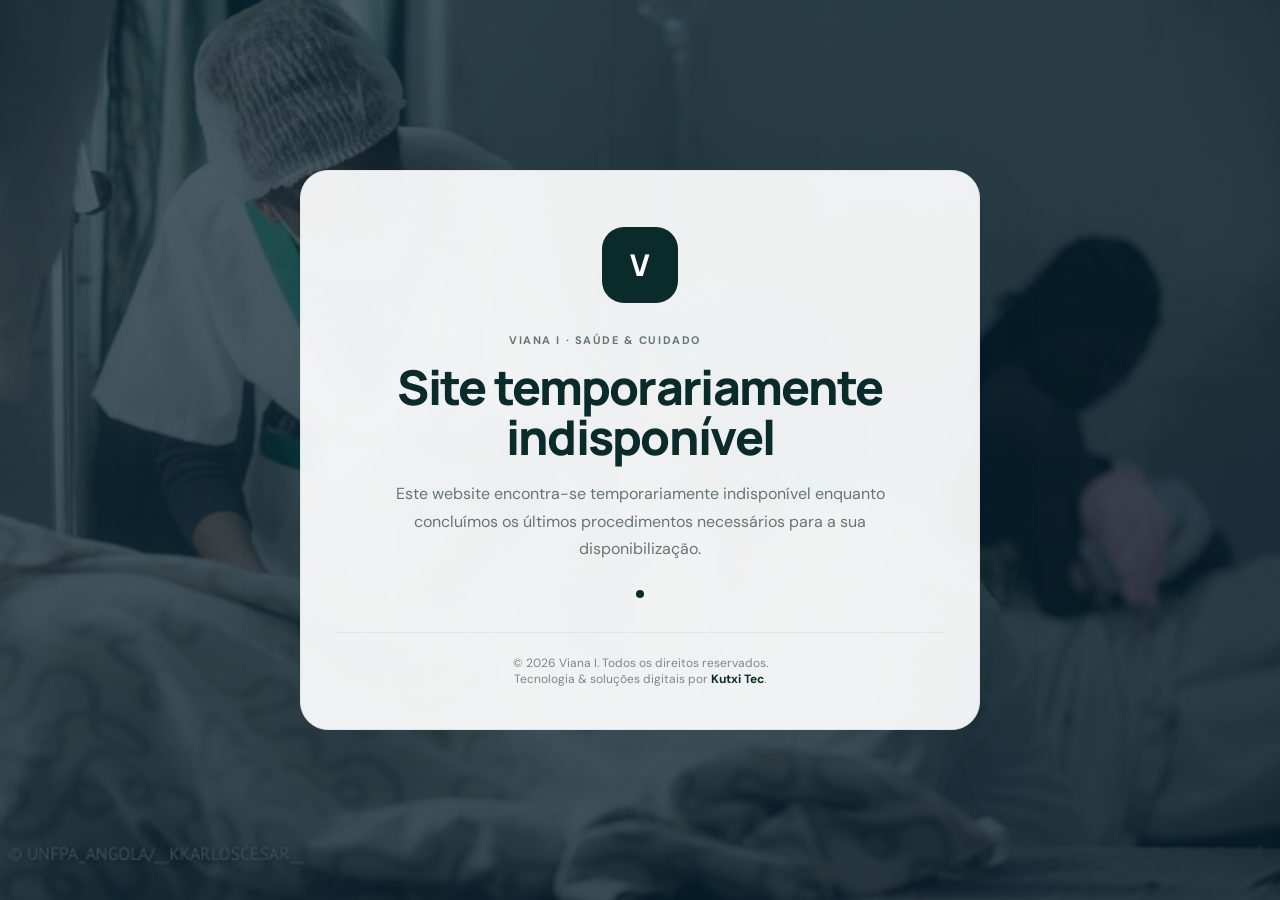
==== index.html @ 1d9197ac "Add files via upload" ====
<!doctype html>
<html lang="pt">
<head>
<meta charset="utf-8">
<script src="site-status.js"></script>

<meta name="viewport" content="width=device-width,initial-scale=1">
<meta name="theme-color" content="#09263A">
<title>Viana I — Ana Paula | Em actualização</title>
<style>
:root{--navy:#09263A;--blue:#175B7D;--green:#278E6F}
*{box-sizing:border-box}
html,body{margin:0;width:100%;height:100%}
body{overflow:hidden;font-family:Inter,system-ui,-apple-system,"Segoe UI",sans-serif;color:#fff;background:var(--navy)}
.page{position:relative;width:100vw;height:100vh;min-height:560px;display:grid;place-items:center;isolation:isolate}
.page:before{
 content:"";position:absolute;inset:0;z-index:-2;
 background-image:
 linear-gradient(90deg,rgba(9,38,58,.78) 0%,rgba(9,38,58,.50) 52%,rgba(9,38,58,.24) 100%),
 url("fundo.jpg");
 background-size:cover;background-position:center;
 transform:scale(1.025);
 animation:heroIn 1.7s cubic-bezier(.2,.75,.2,1) both, subtleZoom 14s ease-in-out 1.7s infinite alternate;
}
.page:after{
 content:"";position:absolute;inset:0;z-index:-1;
 background:linear-gradient(180deg,rgba(255,255,255,.05),rgba(9,38,58,.08));
 pointer-events:none;
}
.content{
 width:min(820px,90vw);text-align:center;padding:40px 20px;
 animation:contentIn 1.1s .25s cubic-bezier(.2,.75,.2,1) both;
 color:#fff;
}
.eyebrow{
 display:inline-flex;align-items:center;gap:9px;
 font-size:.72rem;letter-spacing:.22em;font-weight:800;
 color:#dff4ed;text-transform:uppercase;margin-bottom:22px;
}
.dot{width:7px;height:7px;border-radius:50%;background:var(--green);animation:pulse 2s infinite}
h1{
 margin:0 auto 18px;font-size:clamp(2.2rem,6vw,5.2rem);
 line-height:.98;letter-spacing:-.045em;font-weight:800;
 text-shadow:0 4px 20px rgba(255,255,255,.5);
}
h1 span{color:var(--green)}
.message{
 margin:0 auto;max-width:650px;font-size:clamp(1rem,1.8vw,1.2rem);
 line-height:1.65;color:rgba(255,255,255,.88);font-weight:500;
}
.status{
 width:min(330px,70vw);height:5px;margin:30px auto 0;
 border-radius:99px;background:rgba(23,91,125,.16);overflow:hidden;
}
.status i{
 display:block;height:100%;width:58%;border-radius:inherit;
 background:var(--green);box-shadow:0 0 18px rgba(39,142,111,.35);
 animation:loading 2.4s ease-in-out infinite alternate;
}
.brand{
 position:absolute;left:50%;bottom:30px;transform:translateX(-50%);
 font-size:.72rem;letter-spacing:.16em;text-transform:uppercase;
 color:rgba(255,255,255,.72);white-space:nowrap;font-weight:600;
}
.brand strong{color:var(--green)}
.accent{
 position:absolute;left:0;bottom:0;width:100%;height:3px;
 background:linear-gradient(90deg,var(--green),var(--blue),var(--green));
 transform-origin:left;animation:progress 1.9s ease both;
}
@keyframes heroIn{from{opacity:0;transform:scale(1.08)}to{opacity:1;transform:scale(1.025)}}
@keyframes subtleZoom{from{transform:scale(1.025)}to{transform:scale(1.07)}}
@keyframes contentIn{from{opacity:0;transform:translateY(20px)}to{opacity:1;transform:translateY(0)}}
@keyframes progress{from{transform:scaleX(0)}to{transform:scaleX(1)}}
@keyframes loading{from{width:42%}to{width:78%}}
@keyframes pulse{0%,100%{box-shadow:0 0 0 0 rgba(39,142,111,.5)}50%{box-shadow:0 0 0 7px rgba(39,142,111,0)}}
@media(max-width:600px){
 .page:before{
  background-image:
  linear-gradient(180deg,rgba(9,38,58,.62),rgba(9,38,58,.38)),
  url("fundo.jpg");
  background-position:center;
 }
 .content{padding:40px 18px 80px}
 h1{font-size:clamp(2.3rem,12vw,3.6rem)}
 .message{font-size:1rem;line-height:1.55}
 .brand{bottom:19px;font-size:.62rem}
}
@media(prefers-reduced-motion:reduce){*,*::before,*::after{animation:none!important}}
</style>
</head>
<body>
<main class="page">
<section class="content">
<div class="eyebrow"><span class="dot"></span> VIANA I — ANA PAULA</div>
<h1>Estamos a preparar<br><span>algo melhor.</span></h1>
<p class="message">O nosso espaço digital está temporariamente em actualização. Em breve estaremos de volta com uma experiência mais simples, moderna e acessível.</p>
<div class="status" aria-label="Actualização em andamento"><i></i></div>
</section>
<div class="brand">© 2026 <strong>Kutxi Tec</strong> — Todos os direitos reservados</div>
<div class="accent"></div>
</main>
</body>
</html>
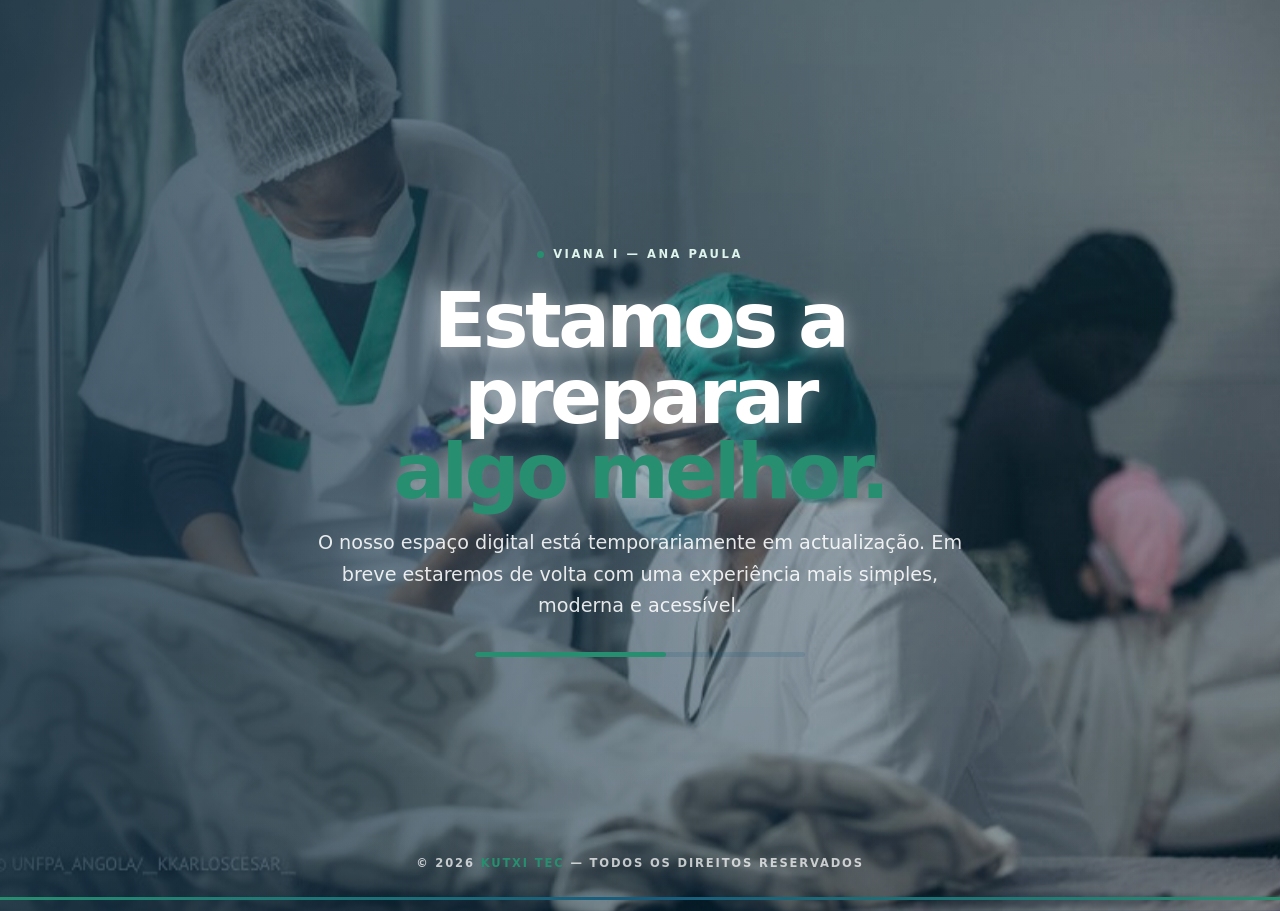
==== commit fc67e18e: "Add files via upload" ====
(no text change in the page or its own stylesheets)
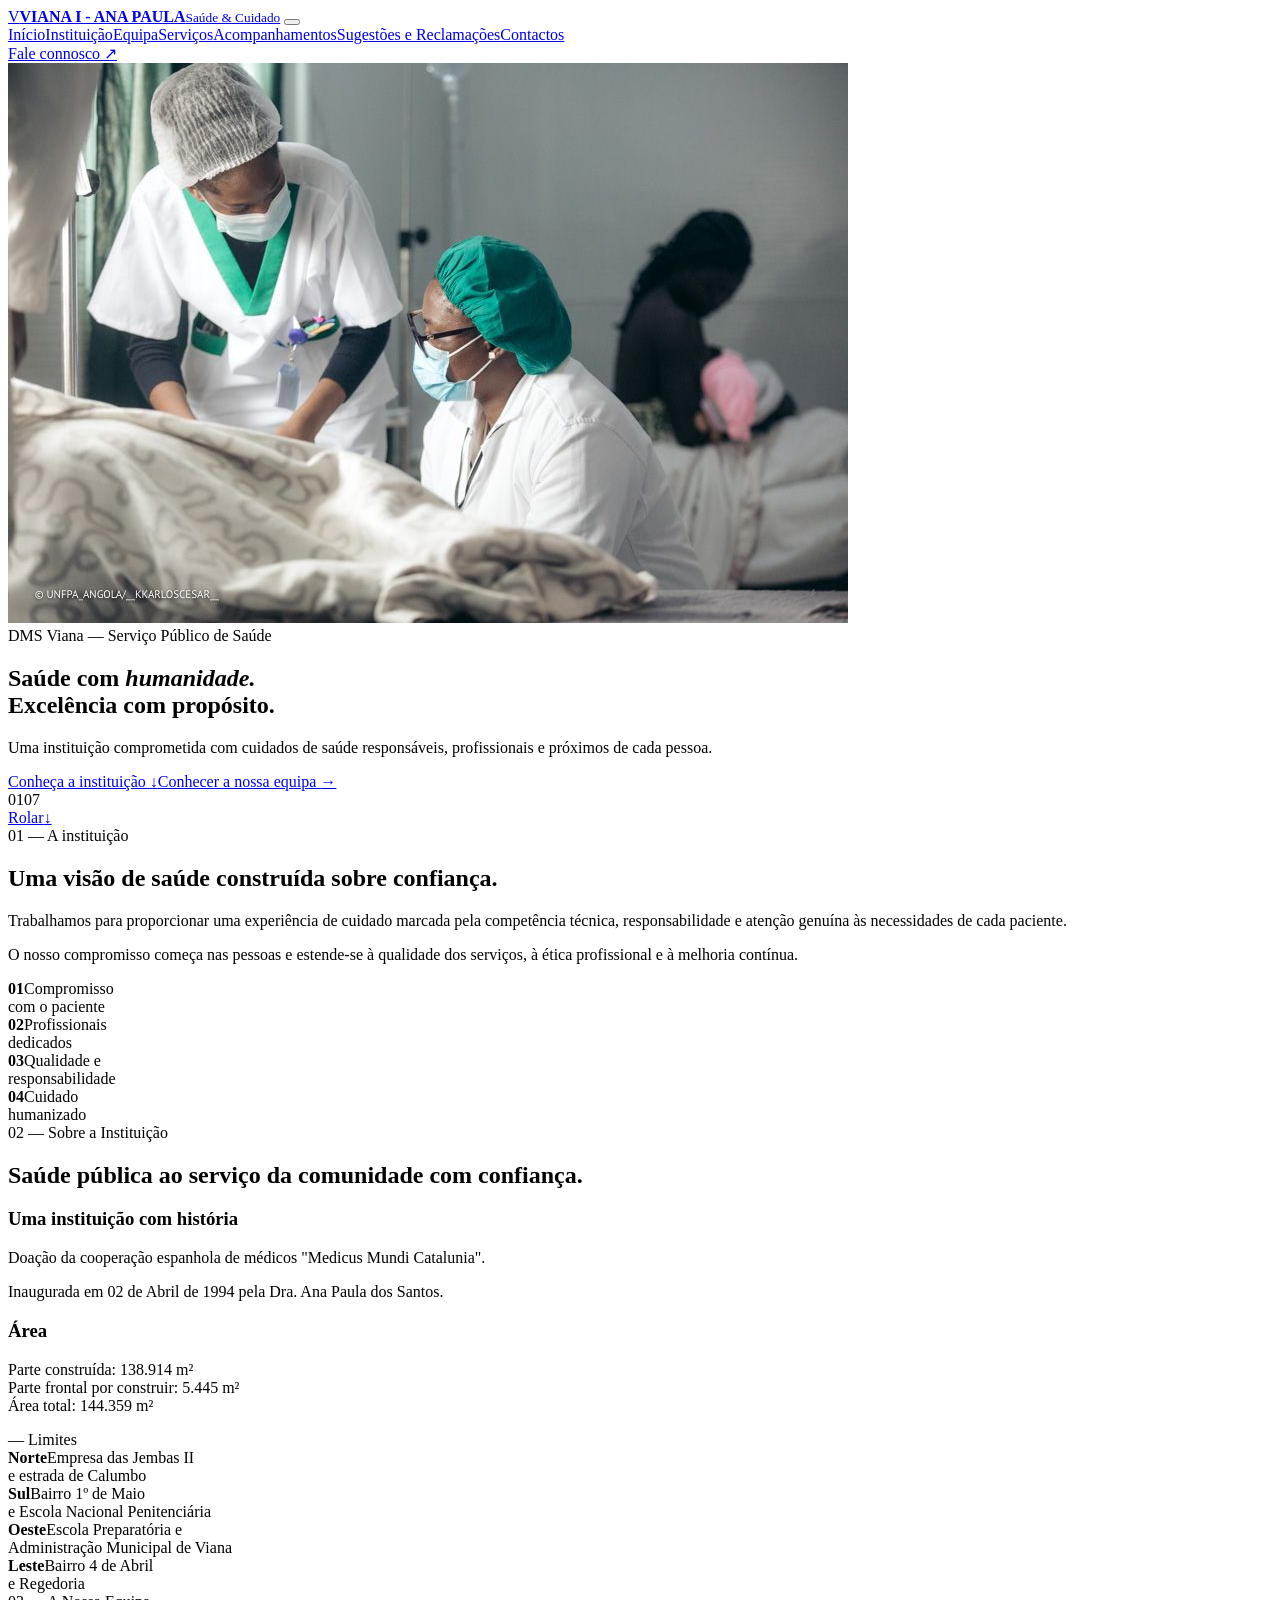
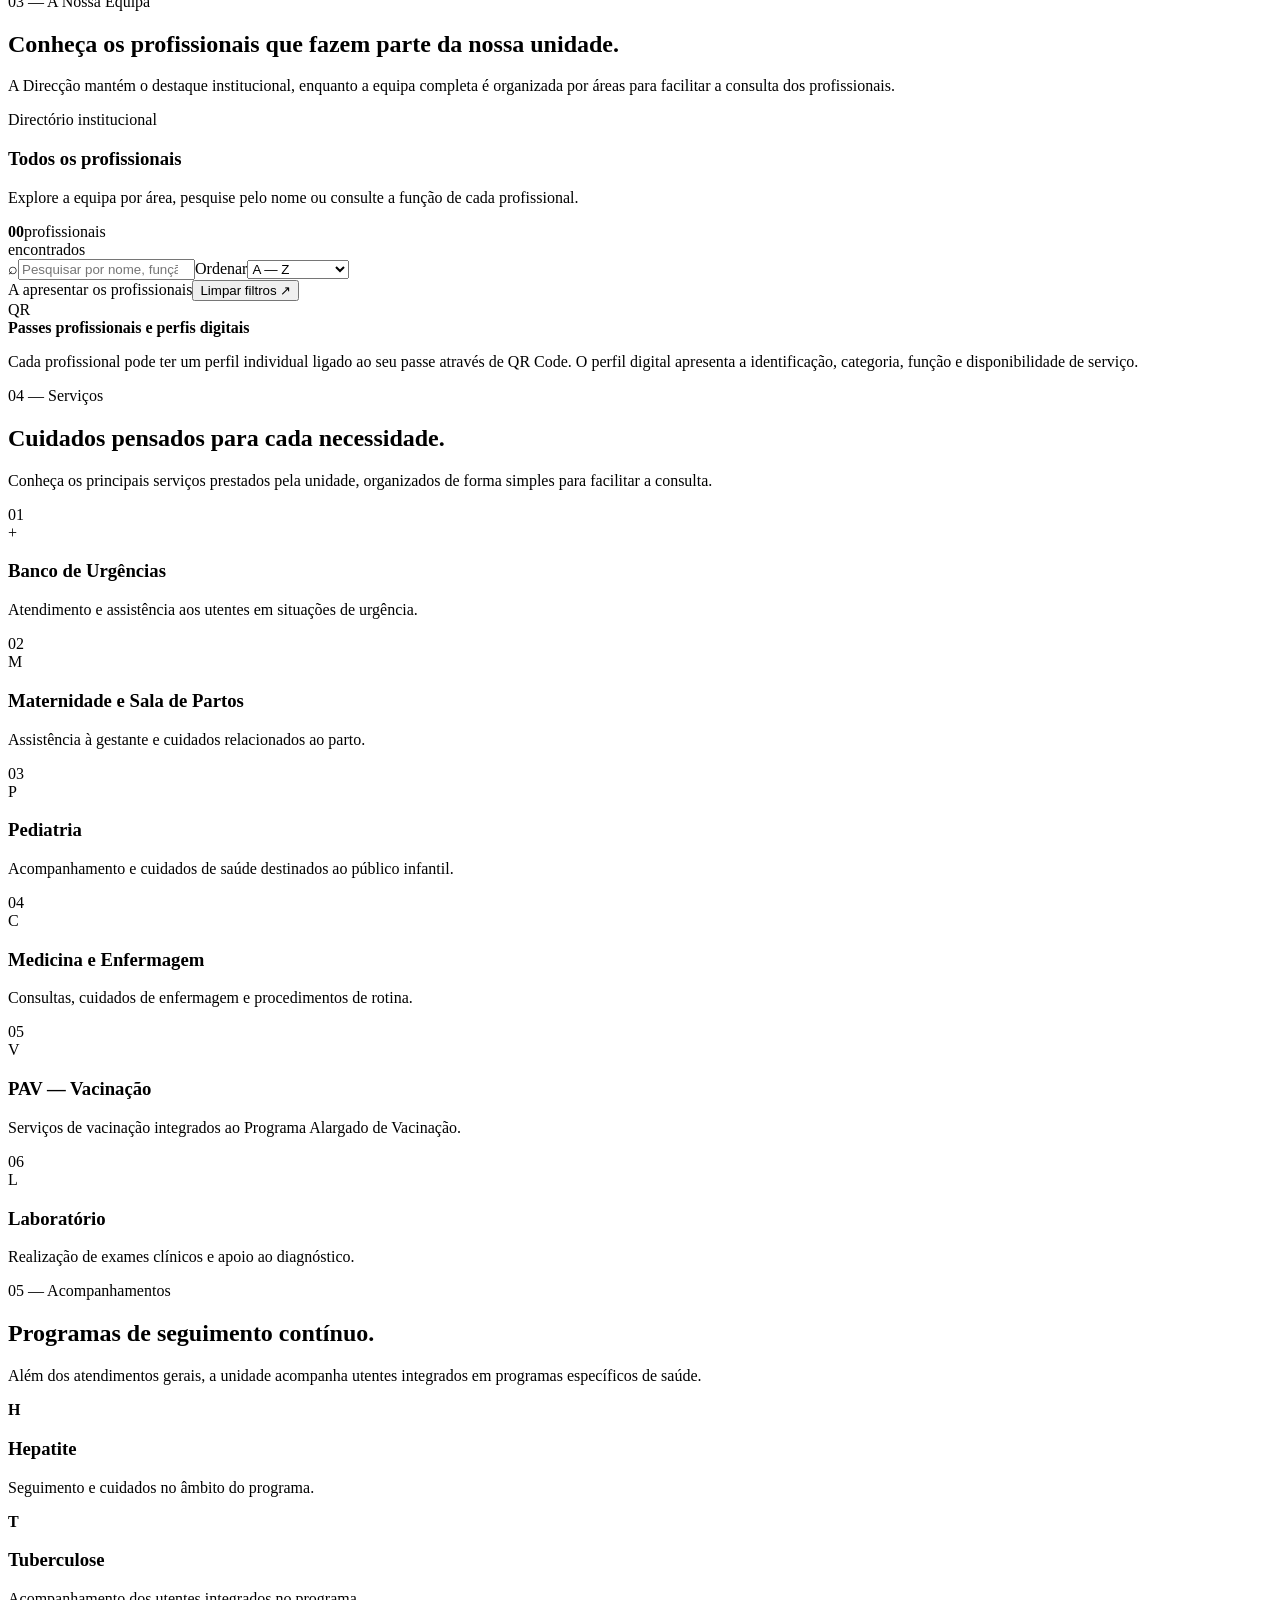
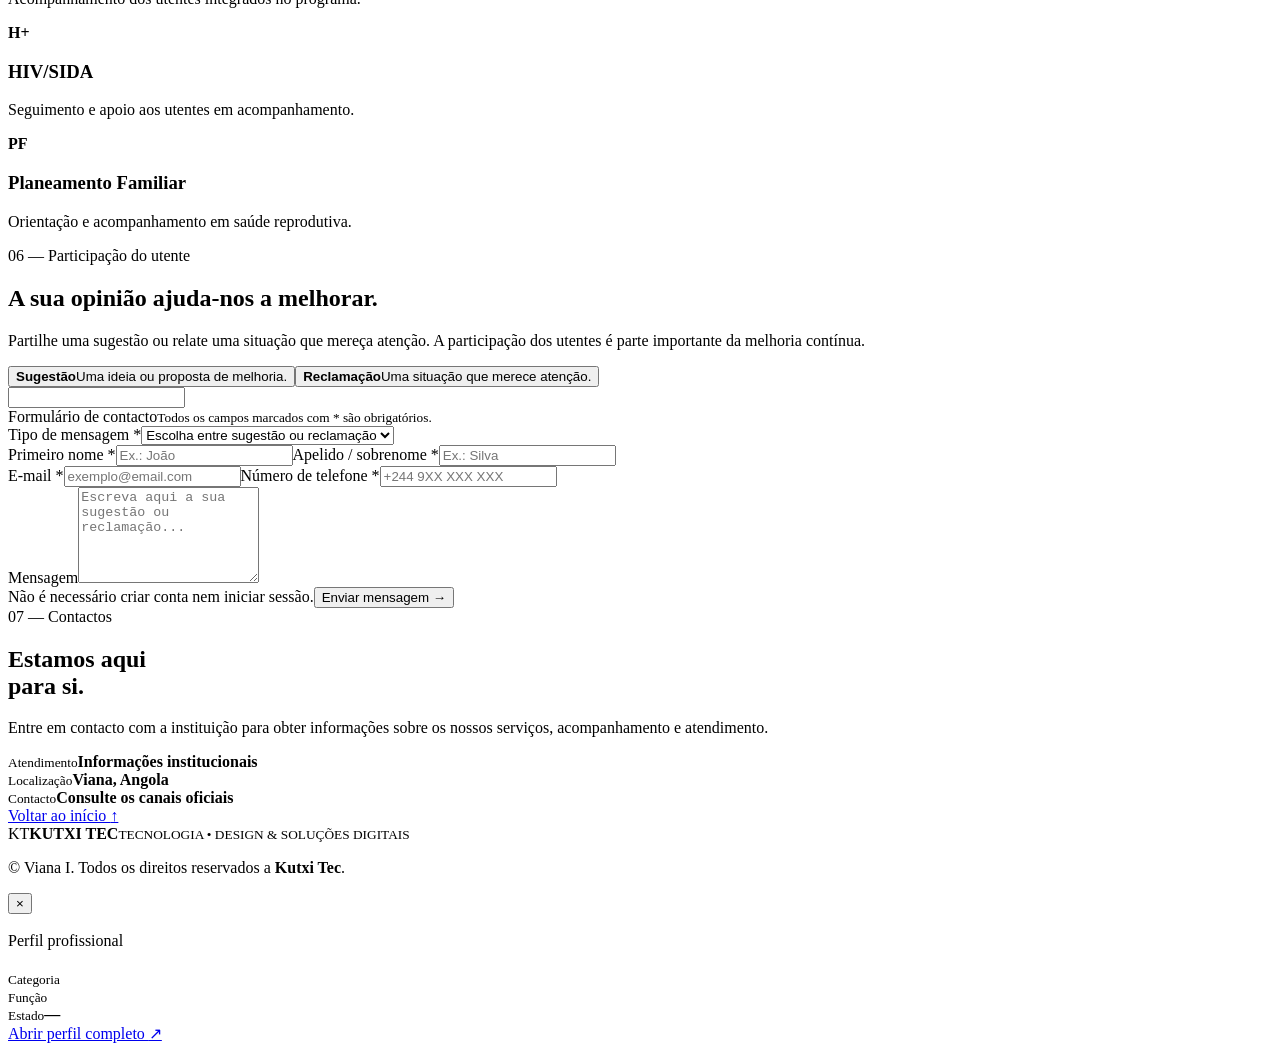
==== commit da674570: "Add files via upload" ====
--- a/index.html
+++ b/index.html
@@ -1,104 +1,83 @@
 <!doctype html>
-<html lang="pt">
+<html lang="pt-AO">
 <head>
 <meta charset="utf-8">
+<meta name="viewport" content="width=device-width,initial-scale=1">
+<meta name="description" content="Viana I / Ana Paula — Saúde, cuidado e excelência.">
+<meta name="theme-color" content="#09263A">
+<title>Viana I — Saúde, cuidado e excelência</title>
+<link rel="preconnect" href="https://fonts.googleapis.com">
+<link rel="preconnect" href="https://fonts.gstatic.com" crossorigin>
+<link href="https://fonts.googleapis.com/css2?family=DM+Sans:wght@400;500;600;700&family=Manrope:wght@500;600;700;800&display=swap" rel="stylesheet">
+<link rel="stylesheet" href="style.css">
 <script src="site-status.js"></script>
-
-<meta name="viewport" content="width=device-width,initial-scale=1">
-<meta name="theme-color" content="#09263A">
-<title>Viana I — Ana Paula | Em actualização</title>
-<style>
-:root{--navy:#09263A;--blue:#175B7D;--green:#278E6F}
-*{box-sizing:border-box}
-html,body{margin:0;width:100%;height:100%}
-body{overflow:hidden;font-family:Inter,system-ui,-apple-system,"Segoe UI",sans-serif;color:#fff;background:var(--navy)}
-.page{position:relative;width:100vw;height:100vh;min-height:560px;display:grid;place-items:center;isolation:isolate}
-.page:before{
- content:"";position:absolute;inset:0;z-index:-2;
- background-image:
- linear-gradient(90deg,rgba(9,38,58,.78) 0%,rgba(9,38,58,.50) 52%,rgba(9,38,58,.24) 100%),
- url("fundo.jpg");
- background-size:cover;background-position:center;
- transform:scale(1.025);
- animation:heroIn 1.7s cubic-bezier(.2,.75,.2,1) both, subtleZoom 14s ease-in-out 1.7s infinite alternate;
-}
-.page:after{
- content:"";position:absolute;inset:0;z-index:-1;
- background:linear-gradient(180deg,rgba(255,255,255,.05),rgba(9,38,58,.08));
- pointer-events:none;
-}
-.content{
- width:min(820px,90vw);text-align:center;padding:40px 20px;
- animation:contentIn 1.1s .25s cubic-bezier(.2,.75,.2,1) both;
- color:#fff;
-}
-.eyebrow{
- display:inline-flex;align-items:center;gap:9px;
- font-size:.72rem;letter-spacing:.22em;font-weight:800;
- color:#dff4ed;text-transform:uppercase;margin-bottom:22px;
-}
-.dot{width:7px;height:7px;border-radius:50%;background:var(--green);animation:pulse 2s infinite}
-h1{
- margin:0 auto 18px;font-size:clamp(2.2rem,6vw,5.2rem);
- line-height:.98;letter-spacing:-.045em;font-weight:800;
- text-shadow:0 4px 20px rgba(255,255,255,.5);
-}
-h1 span{color:var(--green)}
-.message{
- margin:0 auto;max-width:650px;font-size:clamp(1rem,1.8vw,1.2rem);
- line-height:1.65;color:rgba(255,255,255,.88);font-weight:500;
-}
-.status{
- width:min(330px,70vw);height:5px;margin:30px auto 0;
- border-radius:99px;background:rgba(23,91,125,.16);overflow:hidden;
-}
-.status i{
- display:block;height:100%;width:58%;border-radius:inherit;
- background:var(--green);box-shadow:0 0 18px rgba(39,142,111,.35);
- animation:loading 2.4s ease-in-out infinite alternate;
-}
-.brand{
- position:absolute;left:50%;bottom:30px;transform:translateX(-50%);
- font-size:.72rem;letter-spacing:.16em;text-transform:uppercase;
- color:rgba(255,255,255,.72);white-space:nowrap;font-weight:600;
-}
-.brand strong{color:var(--green)}
-.accent{
- position:absolute;left:0;bottom:0;width:100%;height:3px;
- background:linear-gradient(90deg,var(--green),var(--blue),var(--green));
- transform-origin:left;animation:progress 1.9s ease both;
-}
-@keyframes heroIn{from{opacity:0;transform:scale(1.08)}to{opacity:1;transform:scale(1.025)}}
-@keyframes subtleZoom{from{transform:scale(1.025)}to{transform:scale(1.07)}}
-@keyframes contentIn{from{opacity:0;transform:translateY(20px)}to{opacity:1;transform:translateY(0)}}
-@keyframes progress{from{transform:scaleX(0)}to{transform:scaleX(1)}}
-@keyframes loading{from{width:42%}to{width:78%}}
-@keyframes pulse{0%,100%{box-shadow:0 0 0 0 rgba(39,142,111,.5)}50%{box-shadow:0 0 0 7px rgba(39,142,111,0)}}
-@media(max-width:600px){
- .page:before{
-  background-image:
-  linear-gradient(180deg,rgba(9,38,58,.62),rgba(9,38,58,.38)),
-  url("fundo.jpg");
-  background-position:center;
- }
- .content{padding:40px 18px 80px}
- h1{font-size:clamp(2.3rem,12vw,3.6rem)}
- .message{font-size:1rem;line-height:1.55}
- .brand{bottom:19px;font-size:.62rem}
-}
-@media(prefers-reduced-motion:reduce){*,*::before,*::after{animation:none!important}}
-</style>
 </head>
 <body>
-<main class="page">
-<section class="content">
-<div class="eyebrow"><span class="dot"></span> VIANA I — ANA PAULA</div>
-<h1>Estamos a preparar<br><span>algo melhor.</span></h1>
-<p class="message">O nosso espaço digital está temporariamente em actualização. Em breve estaremos de volta com uma experiência mais simples, moderna e acessível.</p>
-<div class="status" aria-label="Actualização em andamento"><i></i></div>
+<header class="site-header" id="header">
+  <a class="brand" href="#inicio" aria-label="Viana I — início"><span class="brand-mark">V</span><span><strong>VIANA I - ANA PAULA</strong><small>Saúde &amp; Cuidado</small></span></a>
+  <button class="menu-toggle" aria-label="Abrir menu" aria-expanded="false"><span></span><span></span><span></span></button>
+  <nav class="nav" aria-label="Navegação principal">
+    <a class="active" href="#inicio">Início</a><a href="#instituicao">Instituição</a><a href="#equipa">Equipa</a><a href="#servicos">Serviços</a><a href="#acompanhamentos">Acompanhamentos</a><a href="#feedback">Sugestões e Reclamações</a><a href="#contactos">Contactos</a>
+  </nav>
+  <a class="header-cta" href="#contactos">Fale connosco <span>↗</span></a>
+</header>
+
+<main>
+<section class="hero" id="inicio">
+  <div class="hero-media"><img src="fundo.jpg" alt="Profissionais de saúde e instalações da unidade"></div><div class="hero-overlay"></div>
+  <div class="hero-content reveal"><div class="eyebrow"><span></span> DMS Viana — Serviço Público de Saúde</div>
+  <h1>Saúde com <em>humanidade.</em><br>Excelência com propósito.</h1>
+  <p>Uma instituição comprometida com cuidados de saúde responsáveis, profissionais e próximos de cada pessoa.</p>
+  <div class="hero-actions"><a class="btn btn-light" href="#instituicao">Conheça a instituição <span>↓</span></a><a class="text-link" href="#equipa">Conhecer a nossa equipa <span>→</span></a></div></div>
+  <div class="hero-meta"><span>01</span><i></i><span>07</span></div><a class="scroll-cue" href="#instituicao"><span>Rolar</span><b>↓</b></a>
 </section>
-<div class="brand">© 2026 <strong>Kutxi Tec</strong> — Todos os direitos reservados</div>
-<div class="accent"></div>
+
+<section class="intro section" id="instituicao"><div class="section-label reveal">01 — A instituição</div><div class="intro-grid">
+<div class="reveal"><h2>Uma visão de saúde construída sobre <span>confiança.</span></h2></div>
+<div class="intro-copy reveal"><p>Trabalhamos para proporcionar uma experiência de cuidado marcada pela competência técnica, responsabilidade e atenção genuína às necessidades de cada paciente.</p><p>O nosso compromisso começa nas pessoas e estende-se à qualidade dos serviços, à ética profissional e à melhoria contínua.</p></div></div>
+<div class="stats reveal-group"><div><strong>01</strong><span>Compromisso<br>com o paciente</span></div><div><strong>02</strong><span>Profissionais<br>dedicados</span></div><div><strong>03</strong><span>Qualidade e<br>responsabilidade</span></div><div><strong>04</strong><span>Cuidado<br>humanizado</span></div></div></section>
+
+<section class="institution-details section" id="sobre-instituicao"><div class="section-label reveal">02 — Sobre a Instituição</div><div class="intro-grid">
+<div class="reveal"><h2>Saúde pública ao serviço da comunidade <span>com confiança.</span></h2></div>
+<div class="intro-copy reveal"><h3>Uma instituição com história</h3><p>Doação da cooperação espanhola de médicos "Medicus Mundi Catalunia".</p><p>Inaugurada em 02 de Abril de 1994 pela Dra. Ana Paula dos Santos.</p><h3>Área</h3><p>Parte construída: 138.914 m²<br>Parte frontal por construir: 5.445 m²<br>Área total: 144.359 m²</p></div></div>
+<div class="section-label reveal">— Limites</div><div class="stats reveal-group"><div><strong>Norte</strong><span>Empresa das Jembas II<br>e estrada de Calumbo</span></div><div><strong>Sul</strong><span>Bairro 1º de Maio<br>e Escola Nacional Penitenciária</span></div><div><strong>Oeste</strong><span>Escola Preparatória e<br>Administração Municipal de Viana</span></div><div><strong>Leste</strong><span>Bairro 4 de Abril<br>e Regedoria</span></div></div></section>
+
+<section class="leadership section" id="equipa"><div class="leadership-head"><div class="reveal"><div class="section-label">03 — A Nossa Equipa</div><h2>Conheça os profissionais que fazem parte da <span>nossa unidade.</span></h2></div><p class="reveal">A Direcção mantém o destaque institucional, enquanto a equipa completa é organizada por áreas para facilitar a consulta dos profissionais.</p></div>
+<div class="team-categories reveal-group" id="teamCategories"></div>
+<div class="team-directory reveal"><div class="team-toolbar"><div class="team-toolbar-copy"><span class="team-kicker">Directório institucional</span><h3 id="teamTitle">Todos os profissionais</h3><p id="teamDescription">Explore a equipa por área, pesquise pelo nome ou consulte a função de cada profissional.</p></div><div class="team-count"><strong id="teamCount">00</strong><span>profissionais<br>encontrados</span></div></div>
+<div class="team-controls" role="search"><label class="team-search"><span>⌕</span><input id="teamSearch" type="search" placeholder="Pesquisar por nome, função ou categoria..." autocomplete="off" aria-label="Pesquisar profissionais"></label><label class="team-sort"><span>Ordenar</span><select id="teamSort" aria-label="Ordenar profissionais"><option value="name-asc">A — Z</option><option value="name-desc">Z — A</option><option value="category">Por categoria</option></select></label></div>
+<div class="team-results-meta"><span id="teamResultsLabel">A apresentar os profissionais</span><button id="teamClear" type="button">Limpar filtros <span>↗</span></button></div>
+<div class="director-grid team-grid" id="teamGrid"></div><div class="team-pagination" id="teamPagination"></div></div>
+<div class="team-note reveal"><span>QR</span><div><strong>Passes profissionais e perfis digitais</strong><p>Cada profissional pode ter um perfil individual ligado ao seu passe através de QR Code. O perfil digital apresenta a identificação, categoria, função e disponibilidade de serviço.</p></div></div></section>
+
+<section class="services section" id="servicos"><div class="section-label reveal">04 — Serviços</div><div class="services-head"><div class="reveal"><h2>Cuidados pensados para <span>cada necessidade.</span></h2></div><p class="reveal">Conheça os principais serviços prestados pela unidade, organizados de forma simples para facilitar a consulta.</p></div>
+<div class="service-grid reveal-group">
+<article class="service-card"><span class="service-number">01</span><div class="service-icon">+</div><h3>Banco de Urgências</h3><p>Atendimento e assistência aos utentes em situações de urgência.</p></article>
+<article class="service-card"><span class="service-number">02</span><div class="service-icon">M</div><h3>Maternidade e Sala de Partos</h3><p>Assistência à gestante e cuidados relacionados ao parto.</p></article>
+<article class="service-card"><span class="service-number">03</span><div class="service-icon">P</div><h3>Pediatria</h3><p>Acompanhamento e cuidados de saúde destinados ao público infantil.</p></article>
+<article class="service-card"><span class="service-number">04</span><div class="service-icon">C</div><h3>Medicina e Enfermagem</h3><p>Consultas, cuidados de enfermagem e procedimentos de rotina.</p></article>
+<article class="service-card"><span class="service-number">05</span><div class="service-icon">V</div><h3>PAV — Vacinação</h3><p>Serviços de vacinação integrados ao Programa Alargado de Vacinação.</p></article>
+<article class="service-card"><span class="service-number">06</span><div class="service-icon">L</div><h3>Laboratório</h3><p>Realização de exames clínicos e apoio ao diagnóstico.</p></article></div>
+<div class="follow-section reveal" id="acompanhamentos"><div class="follow-copy"><div class="section-label">05 — Acompanhamentos</div><h2>Programas de <span>seguimento contínuo.</span></h2><p>Além dos atendimentos gerais, a unidade acompanha utentes integrados em programas específicos de saúde.</p></div>
+<div class="follow-grid"><div class="follow-card"><b>H</b><h3>Hepatite</h3><p>Seguimento e cuidados no âmbito do programa.</p></div><div class="follow-card"><b>T</b><h3>Tuberculose</h3><p>Acompanhamento dos utentes integrados no programa.</p></div><div class="follow-card"><b>H+</b><h3>HIV/SIDA</h3><p>Seguimento e apoio aos utentes em acompanhamento.</p></div><div class="follow-card"><b>PF</b><h3>Planeamento Familiar</h3><p>Orientação e acompanhamento em saúde reprodutiva.</p></div></div></div></section>
+
+<section class="feedback section" id="feedback"><div class="section-label reveal">06 — Participação do utente</div><div class="feedback-grid"><div class="reveal"><h2>A sua opinião ajuda-nos a <span>melhorar.</span></h2><p>Partilhe uma sugestão ou relate uma situação que mereça atenção. A participação dos utentes é parte importante da melhoria contínua.</p><div class="feedback-types"><button type="button" data-feedback-type="Sugestão"><strong>Sugestão</strong><span>Uma ideia ou proposta de melhoria.</span></button><button type="button" data-feedback-type="Reclamação"><strong>Reclamação</strong><span>Uma situação que merece atenção.</span></button></div></div>
+<form class="feedback-form reveal" id="feedback-form"><input type="text" name="website" tabindex="-1" autocomplete="off" class="form-honey" aria-hidden="true"><div class="feedback-form-heading"><span>Formulário de contacto</span><small>Todos os campos marcados com * são obrigatórios.</small></div>
+<label>Tipo de mensagem <span class="required-mark">*</span><select name="type" required><option value="">Escolha entre sugestão ou reclamação</option><option>Sugestão</option><option>Reclamação</option></select></label>
+<div class="identity-grid"><label>Primeiro nome <span class="required-mark">*</span><input name="first_name" required minlength="2" placeholder="Ex.: João"></label><label>Apelido / sobrenome <span class="required-mark">*</span><input name="last_name" required minlength="2" placeholder="Ex.: Silva"></label></div>
+<div class="identity-grid"><label>E-mail <span class="required-mark">*</span><input name="email" type="email" required placeholder="exemplo@email.com"></label><label>Número de telefone <span class="required-mark">*</span><input name="phone" type="tel" required inputmode="tel" pattern="[0-9+()\s-]{9,20}" placeholder="+244 9XX XXX XXX"></label></div>
+<label>Mensagem<textarea name="message" rows="6" required minlength="10" placeholder="Escreva aqui a sua sugestão ou reclamação..."></textarea></label>
+<div class="form-bottom"><span>Não é necessário criar conta nem iniciar sessão.</span><button class="btn btn-dark" type="submit">Enviar mensagem <span>→</span></button></div><div class="feedback-success" id="feedback-success"></div></form></div></section>
+
+<section class="contact section" id="contactos"><div class="section-label reveal">07 — Contactos</div><div class="contact-grid"><div class="reveal"><h2>Estamos aqui<br>para <span>si.</span></h2><p>Entre em contacto com a instituição para obter informações sobre os nossos serviços, acompanhamento e atendimento.</p></div><div class="contact-card reveal"><div><small>Atendimento</small><strong>Informações institucionais</strong></div><div><small>Localização</small><strong>Viana, Angola</strong></div><div><small>Contacto</small><strong>Consulte os canais oficiais</strong></div><a class="btn btn-dark" href="#inicio">Voltar ao início <span>↑</span></a></div></div></section>
 </main>
-</body>
-</html>+
+<footer><div class="brand"><span class="brand-mark">KT</span><span><strong>KUTXI TEC</strong><small>TECNOLOGIA • DESIGN &amp; SOLUÇÕES DIGITAIS</small></span></div><p>© <span id="year"></span> Viana I. Todos os direitos reservados a <strong>Kutxi Tec</strong>.</p></footer>
+
+<div class="modal" id="profileModal" aria-hidden="true" role="dialog" aria-modal="true"><div class="modal-backdrop" data-close></div><div class="modal-panel"><button class="modal-close" type="button" data-close>×</button><div class="modal-photo"><img id="modalPhoto" src="" alt=""></div><div class="modal-copy"><div class="section-label">Perfil profissional</div><span class="modal-role" id="modalRole"></span><h2 id="modalName"></h2><div class="modal-line"></div><p id="modalBio"></p><div class="profile-facts"><div><small>Categoria</small><strong id="modalCategory"></strong></div><div><small>Função</small><strong id="modalFunction"></strong></div><div><small>Estado</small><strong id="modalAvailability">—</strong></div></div><div class="modal-actions"><a class="btn btn-dark" id="modalProfileLink" href="#">Abrir perfil completo <span>↗</span></a></div></div></div></div>
+
+<script src="supabase-config.js"></script>
+<script src="https://cdn.jsdelivr.net/npm/@supabase/supabase-js@2"></script>
+<script src="team-data.js"></script>
+<script src="script.js"></script>
+</body></html>
